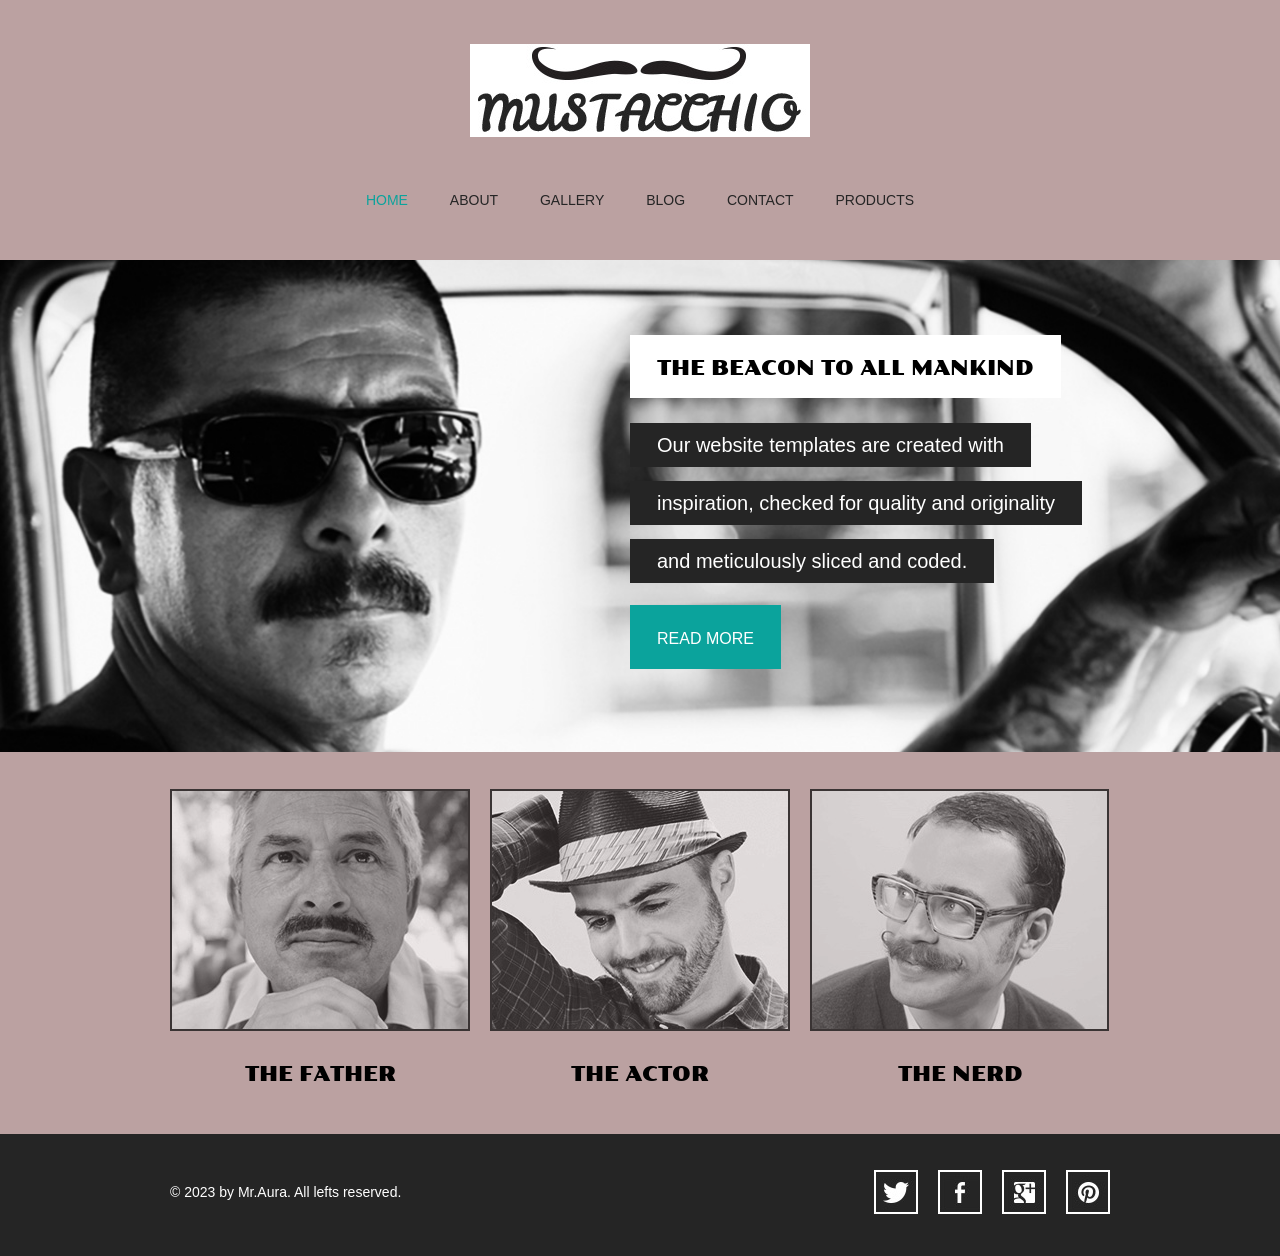
==== index.html @ bd0658ae "Merge branch 'productos'" ====
<!doctype html>
<!-- Website Template by freewebsitetemplates.com -->
<html>
<head>
	<meta charset="UTF-8">
	<meta name="viewport" content="width=device-width, initial-scale=1.0">
	<title>Entusiastas del Mostacho V.2</title>
	<link rel="stylesheet" type="text/css" href="css/style.css">
	<link rel="stylesheet" type="text/css" href="css/mobile.css" media="screen and (max-width : 568px)">
	<script type="text/javascript" src="js/mobile.js"></script>
</head>
<body>
	<div id="header">
		<a href="index.html" class="logo">
			<img src="images/logo.jpg" alt="">
		</a>
		<ul id="navigation">
			<li class="selected">
				<a href="index.html">home</a>
			</li>
			<li>
				<a href="about.html">about</a>
			</li>
			<li>
				<a href="gallery.html">gallery</a>
			</li>
			<li>
				<a href="blog.html">blog</a>
			</li>
			<li>
				<a href="contact.html">contact</a>
			</li>
			<li>
				<a href="products/productos.html">products</a>
			</li>
		</ul>
	</div>
	<div id="body">
		<div id="featured">
			<img src="images/the-beacon.jpg" alt="">
			<div>
				<h2>the beacon to all mankind</h2>
				<span>Our website templates are created with</span>
				<span>inspiration, checked for quality and originality</span>
				<span>and meticulously sliced and coded.</span>
				<a href="blog-single-post.html" class="more">read more</a>
			</div>
		</div>
		<ul>
			<li>
				<a href="gallery.html">
					<img src="images/the-father.jpg" alt="">
					<span>the father</span>
				</a>
			</li>
			<li>
				<a href="gallery.html">
					<img src="images/the-actor.jpg" alt="">
					<span>the actor</span>
				</a>
			</li>
			<li>
				<a href="gallery.html">
					<img src="images/the-nerd.jpg" alt="">
					<span>the nerd</span>
				</a>
			</li>
		</ul>
	</div>
	<div id="footer">
		<div>
			<p>&copy; 2023 by Mr.Aura. All lefts reserved.</p>
			<ul>
				<li>
					<a href="http://freewebsitetemplates.com/go/twitter/" id="twitter">twitter</a>
				</li>
				<li>
					<a href="http://freewebsitetemplates.com/go/facebook/" id="facebook">facebook</a>
				</li>
				<li>
					<a href="http://freewebsitetemplates.com/go/googleplus/" id="googleplus">googleplus</a>
				</li>
				<li>
					<a href="http://pinterest.com/fwtemplates/" id="pinterest">pinterest</a>
				</li>
			</ul>
		</div>
	</div>
</body>
</html>
---- css/style.css ----
/* Website Template by freewebsitetemplates.com */
@font-face {
	font-family: 'poller_oneregular';
	src: url('../fonts/pollerone/pollerone-webfont.eot');
	src: url('../fonts/pollerone/pollerone-webfont.eot?#iefix') format('embedded-opentype'),
		 url('../fonts/pollerone/pollerone-webfont.woff') format('woff'),
		 url('../fonts/pollerone/pollerone-webfont.ttf') format('truetype'),
		 url('../fonts/pollerone/pollerone-webfont.svg#poller_oneregular') format('svg');
}
@font-face {
	font-family: 'leckerli_oneregular';
	src: url('../fonts/leckerlione/leckerlione-regular-webfont.eot');
	src: url('../fonts/leckerlione/leckerlione-regular-webfont.eot?#iefix') format('embedded-opentype'),
		 url('../fonts/leckerlione/leckerlione-regular-webfont.woff') format('woff'),
		 url('../fonts/leckerlione/leckerlione-regular-webfont.ttf') format('truetype'),
		 url('../fonts/leckerlione/leckerlione-regular-webfont.svg#leckerli_oneregular') format('svg');
}

body {
	background: #bba1a1;
	font-family: Arial, Helvetica, sans-serif;
	font-size: 14px;
	font-weight: normal;
	line-height: 1;
	margin: 0;
	min-width: 960px;
	padding: 0;
}
p {
	color: #252525;
	line-height: 24px;
	margin: 0;
	padding: 0;
}
p a {
	color: #252525;
	text-decoration: underline;
}
p a:hover {
	color: #898989;
}
#header {
	margin: 0 auto;
	padding: 44px 0 50px;
	text-align: center;
	width: 960px;
}
#header a.logo {
	display: block;
	margin: 0 auto;
	padding: 0;
	width: 340px;
}
#header a.logo img {
	border: 0;
	display: block;
	margin: 0;
	padding: 0;
}
#header ul {
	margin: 0;
	padding: 56px 0 0;
}
#header ul li {
	display: inline;
	list-style: none;
	margin: 0;
	padding: 0 19px;
}
#header ul li a {
	color: #252525;
	display: inline-block;
	font-family: "Arial Black", Gadget, sans-serif;
	font-size: 14px;
	font-weight: normal;
	margin: 0;
	padding: 0 0 3px;
	text-decoration: none;
	text-transform: uppercase;
}
#header ul li a:hover, #header ul li.selected a {
	color: #0ba39c;
}
#body {
	margin: 0;
	padding: 0 0 30px;
	text-align: center;
}
#body h1 {
	color: #fff;
	display: inline;
	font-family: poller_oneregular;
	font-size: 35px;
	font-weight: normal;
	margin: 0;
	padding: 0;
	text-transform: uppercase;
}
#body h1 span {
	background: #252525;
	display: inline-block;
	padding: 15px 28px 12px;
}
#body > div {
	margin: 0 auto;
	padding: 0;
	width: 960px;
}
#body > div img {
	border: 2px solid #292929;
	margin: 24px 0 0;
	padding: 0;
}
#body > div .article {
	margin: 0 auto;
	padding: 30px 30px 0;
	width: 560px;
}
#body > div .article h2 {
	font-family: "Arial Black", Gadget, sans-serif;
	font-size: 25px;
	font-weight: normal;
	margin: 0 0 30px;
}
#body > div .article h3 {
	color: #252525;
	line-height: 24px;
	margin: 0;
	padding: 0;
}
#body > div .article h4 {
	background: #252525;
	color: #fff;
	display: inline-block;
	font-family: "Arial Black", Gadget, sans-serif;
	font-size: 25px;
	font-weight: normal;
	margin: 0 0 30px;
	padding: 8px 27px 10px;
}
#body > div .article p {
	margin: 0 0 30px;
}
#body div ul {
	margin: 0;
	padding: 24px 10px 0;
	width: 940px;
}
#body div ul li {
	border: 2px solid #1a1a1a;
	display: block;
	list-style: none;
	margin: 0 0 13px;
	overflow: hidden;
	padding: 0;
}
#body div ul li .figure {
	border-right: 2px solid #1a1a1a;
	float: left;
	margin: 0;
	padding: 0;
	width: 376px;
}
#body div ul li img {
	border: 0;
	display: block;
	margin: 0;
	padding: 0;
	opacity: 0.8;
	transition: 0.5s ease-in-out;
}
#body div ul li .figure:hover img {
	opacity: 1;
}
#body div ul li div {
	float: left;
	margin: 0;
	padding: 63px 0 20px;
	width: 558px;
}
#body div ul li div h3 {
	color: #252525;
	font-family: "Arial Black", Gadget, sans-serif;
	font-size: 25px;
	font-weight: normal;
	margin: 0;
	padding: 0;
	text-transform: uppercase;
}
#body div ul li div p {
	padding: 30px 30px 18px;
}
#body div ul li div a.more {
	background: #000;
	color: #fff;
	display: inline-block;
	font-family: "Arial Black", Gadget, sans-serif;
	font-size: 18px;
	font-weight: normal;
	margin: 0;
	padding: 8px 28px;
	text-decoration: none;
	text-transform: uppercase;
}
#body div ul li div a.more:hover {
	color: #252525;
	background: #fff;
	border: 2px solid #252525;
}
#body #featured {
	margin: 0 0 13px;
	padding: 0;
	position: relative;
	width: 100%;
}
#body #featured img {
	border: 0;
	display: block;
	margin: 0;
	padding: 0;
	width: 100%;
}
#body #featured div {
	left: 50%;
	margin-left: -480px;
	margin-top: -171px;
	padding: 0 0 0 470px;
	position: absolute;
	top: 50%;
	text-align: left;
	width: 490px;
}
#body #featured div h2 {
	background: #fff;
	color: #000;
	display: inline-block;
	font-family: poller_oneregular;
	font-size: 20px;
	font-weight: normal;
	margin: 0 0 18px;
	padding: 23px 27px 20px;
	text-transform: uppercase;
}
#body #featured div span {
	background: #252525;
	color: #fff;
	display: inline-block;
	font-size: 20px;
	margin: 7px 0;
	padding: 12px 27px;
}
#body #featured div a {
	background: #0ba39c;
	color: #fff;
	display: inline-block;
	font-size: 16px;
	margin: 15px 0 0;
	padding: 26px 27px 22px;
	text-align: center;
	text-decoration: none;
	text-transform: uppercase;
}
#body #featured div a:hover {
	background: #1fc3bc;
}
#body > ul {
	margin: 0 auto;
	overflow: hidden;
	padding: 24px 0 0;
	width: 960px;
}
#body > ul li {
	display: block;
	float: left;
	margin: 0 10px 20px;
	padding: 0;
	width: 300px;
}
#body > ul li a {
	color: #000;
	display: block;
	font-family: poller_oneregular;
	font-size: 20px;
	font-weight: normal;
	margin: 0;
	padding: 0;
	text-align: center;
	text-decoration: none;
	text-transform: uppercase;
}
#body > ul li a img {
	border: 2px solid #1a1a1a;
	display: block;
	margin: 0;
	padding: 0;
	opacity: .8;
	transition: 0.5s ease-in-out;
}
#body > ul li a:hover img {
	opacity: 1;
}
#body > ul li a span {
	display: block;
	margin: 0;
	padding: 33px 0 0;
}
#body form {
	margin: 0 auto;
	padding: 24px 0 0;
	width: 620px;
}
#body form input, #body form textarea {
	border: 2px solid #252525;
	color: #252525;
	font-family: Arial, Helvetica, sans-serif;
	font-size: 15px;
	font-weight: normal;
	margin: 0 0 37px;
	padding: 20px 10px;
	text-align: center;
	text-transform: uppercase;
	width: 596px;
}
#body form textarea {
	height: 175px;
	overflow: auto;
	resize: none;
}
#body form #send {
	background: #252525;
	color: #fff;
	font-family: "Arial Black", Gadget, sans-serif;
	font-size: 15px;
	font-weight: normal;
	display: inline-block;
	padding: 20px 28px;
	width: auto;
}
#body form #send:hover {
	background: #fff;
	color: #252525;
	cursor: pointer;
}
#footer {
	background: #252525;
	margin: 0;
	padding: 36px 0 42px;
}
#footer div {
	margin: 0 auto;
	overflow: hidden;
	padding: 0;
	width: 960px;
}
#footer div p {
	color: #fff;
	float: left;
	line-height: 44px;
	margin: 0 0 0 10px;
	padding: 0;
}
#footer div ul {
	display: block;
	float: right;
	margin: 0;
	overflow: hidden;
	padding: 0;
	width: 256px;
}
#footer div ul li {
	display: block;
	float: left;
	list-style: none;
	margin: 0 10px;
	padding: 0;
	width: 44px;
}
#footer div ul li a {
	background: url(../images/icons.jpg) no-repeat 0 0;
	display: block;
	height: 44px;
	margin: 0;
	padding: 0;
	text-indent: -99999px;
	width: 44px;
}
#footer div ul li #twitter {
	background-position: 0 0;
}
#footer div ul li #twitter:hover {
	background-position: -44px 0;
}
#footer div ul li #facebook {
	background-position: 0 -44px;
}
#footer div ul li #facebook:hover {
	background-position: -44px -44px;
}
#footer div ul li #googleplus {
	background-position: 0 -88px;
}
#footer div ul li #googleplus:hover {
	background-position: -44px -88px;
}
#footer div ul li #pinterest {
	background-position: 0 -132px;
}
#footer div ul li #pinterest:hover {
	background-position: -44px -132px;
}
---- css/mobile.css ----
/* Website Template by freewebsitetemplates.com */
body {
	min-width: 0;
}
#header {
	padding: 20px 0;
	position: relative;
	width: 100%;
}
#header a.logo {
	width: 80%;
}
#header a.logo img {
	width: 100%;
}
#mobile-navigation {
	background: url(../images/mobile-menu.png) no-repeat 0 0;
	display: block;
	height: 50px;
	margin: 30px auto 0;
	padding: 0;
	width: 50px;
}
#header ul {
	border: 1px solid #fff;
	display: none;
	left: 50%;
	margin-left: -45%;
	padding: 0;
	position: absolute;
	width: 90%;
	z-index: 1001;
}
#header ul li {
	border-top: 1px solid #fff;
	display: block;
	margin: 0;
	padding: 0;
	position: relative;
}
#header > ul > li:first-child {
	border: 0;
}
#header ul li a {
	background: rgba(11, 163, 156, 0.9);
	color: #fff;
	display: block;
	font-family: Arial, Helvetica, sans-serif;
	font-size: 16px;
	font-weight: normal;
	height: 49px;
	line-height: 49px;
	padding: 0 15px;
	text-align: left;
}
#header ul li a:hover, #header ul li.selected a {
	background: rgba(0, 0, 0, 0.9);
	color: #fff;
}
#header ul ul {
	display: none;
	border: 0;
	height: auto;
	left: 0;
	margin: 0;
	position: relative;
	width: 100%;
}
#header ul ul li a {
	text-indent: 15px;
}
#header ul li span {
	background: rgba(11, 163, 156, 0.9) url(../images/mobile-expand.png) no-repeat 0 0;
	border-left: 1px solid #fff;
	display: block;
	height: 49px;
	position: absolute;
	right: 0;
	top: 0;
	width: 50px;
}
#body {
	width: 100%;
}
#body h1 {
	display: block;
	font-size: 20px;
	margin: 0 auto;
	width: 90%;
}
#body h1 span {
	display: block;
	padding: 3%;
	width: 94%;
}
#body > div {
	padding: 0 5%;
	width: 90%;
}
#body > div img {
	margin: 24px 0 30px;
	width: 98%
}
#body > div .article {
	padding: 0;
	width: 100%;
}
#body > div .article h2, #body > div .article h4 {
	font-size: 18px;
	font-weight: bold;
}
#body #featured {
	overflow: hidden;
	margin: 0 0 20px
}
#body #featured img {
	min-width: 960px;
}
#body #featured div {
	left: 0;
	margin: 0;
	padding: 0 2%;
	position: absolute;
	top: 0;
	text-align: left;
	width: 96%;
}
#body #featured div h2 {
	font-size: 14px;
	font-weight: normal;
	margin: 50px 0 10px;
	padding: 8px 5px;
}
#body #featured div span {
	display: block;
	font-size: 14px;
	margin: 10px 0;
	padding: 10px;
}
#body #featured div a {
	font-size: 14px;
	margin: 5px 0 0;
	padding: 10px;
}
#body > ul {
	overflow: visible;
	padding: 0 5%;
	width: 90%;
}
#body ul.gallery {
	padding: 5% 0;
	overflow: hidden;
	width: 100%;
}
#body > ul li {
	float: none;
	margin: 0;
	width: 100%;
}
#body ul.gallery li {
	float: left;
	margin: 0 0 5% 5%;
	width: 42%;
}
#body > ul li a img {
	width: 98%;
}
#body > ul li a span {
	padding: 15px 0;
}
#body div ul {
	margin: 0;
	padding: 20px 0 0;
	width: 100%;
}
#body div ul li {
	overflow: visible;
	padding: 0 0 20px;
	width: 99%;
}
#body div ul li .figure {
	border: 0;
	display: block;
	float: none;
	margin: 0 0 20px;
	width: 100%;
}
#body div ul li .figure img {
	width: 100%;
}
#body div ul li div {
	float: none;
	padding: 0;
	width: 100%;
}
#body div ul li div a.more:hover {
	height: 14px;
	line-height: 14px;
}
#body form {
	width: 100%;
}
#body form input, #body form textarea {
	margin: 0 0 20px;
	padding: 10px;
	width: 84%;
}
#body form #send {
	padding: 10px;
}
#footer {
	padding: 10px 0 25px;
}
#footer div {
	overflow: visible;
	width: 100%;
}
#footer div p {
	float: none;
	margin: 0;
	text-align: center;
}
#footer div ul {
	float: none;
	margin: 0 auto;
	width: 256px;
}
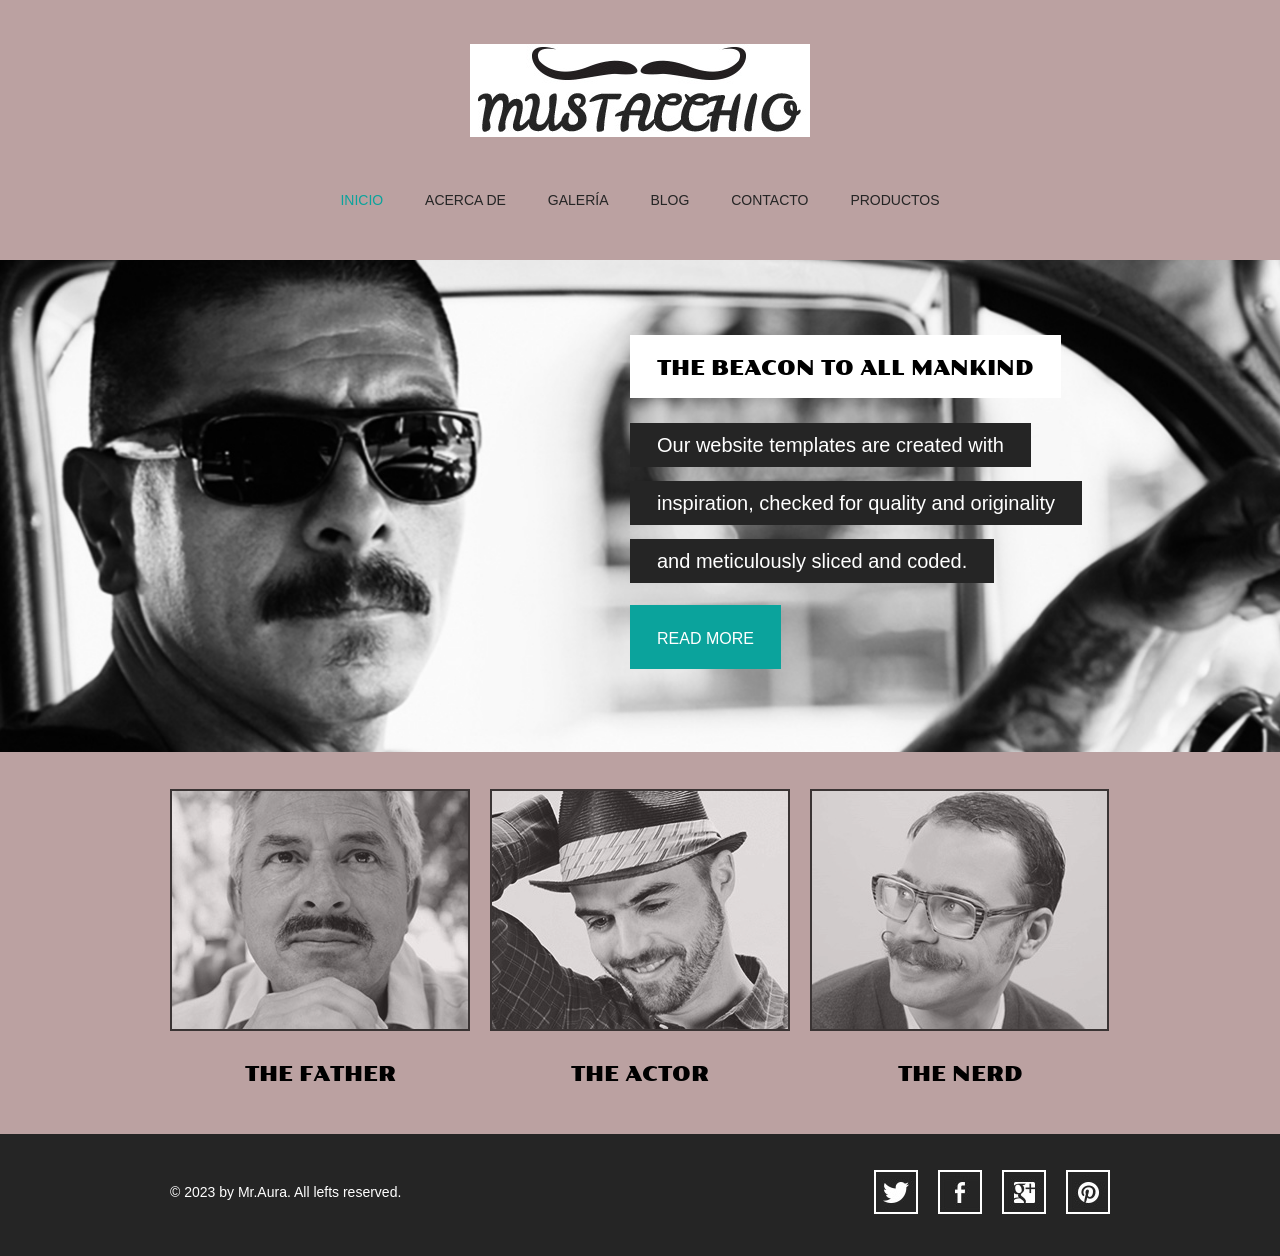
==== commit 62cf7a47: "Index traducido al castellano" ====
--- a/index.html
+++ b/index.html
@@ -16,22 +16,22 @@
 		</a>
 		<ul id="navigation">
 			<li class="selected">
-				<a href="index.html">home</a>
+				<a href="index.html">Inicio</a>
 			</li>
 			<li>
-				<a href="about.html">about</a>
+				<a href="about.html">Acerca de</a>
 			</li>
 			<li>
-				<a href="gallery.html">gallery</a>
+				<a href="gallery.html">Galería</a>
 			</li>
 			<li>
-				<a href="blog.html">blog</a>
+				<a href="blog.html">Blog</a>
 			</li>
 			<li>
-				<a href="contact.html">contact</a>
+				<a href="contact.html">Contacto</a>
 			</li>
 			<li>
-				<a href="products/productos.html">products</a>
+				<a href="products/productos.html">Productos</a>
 			</li>
 		</ul>
 	</div>
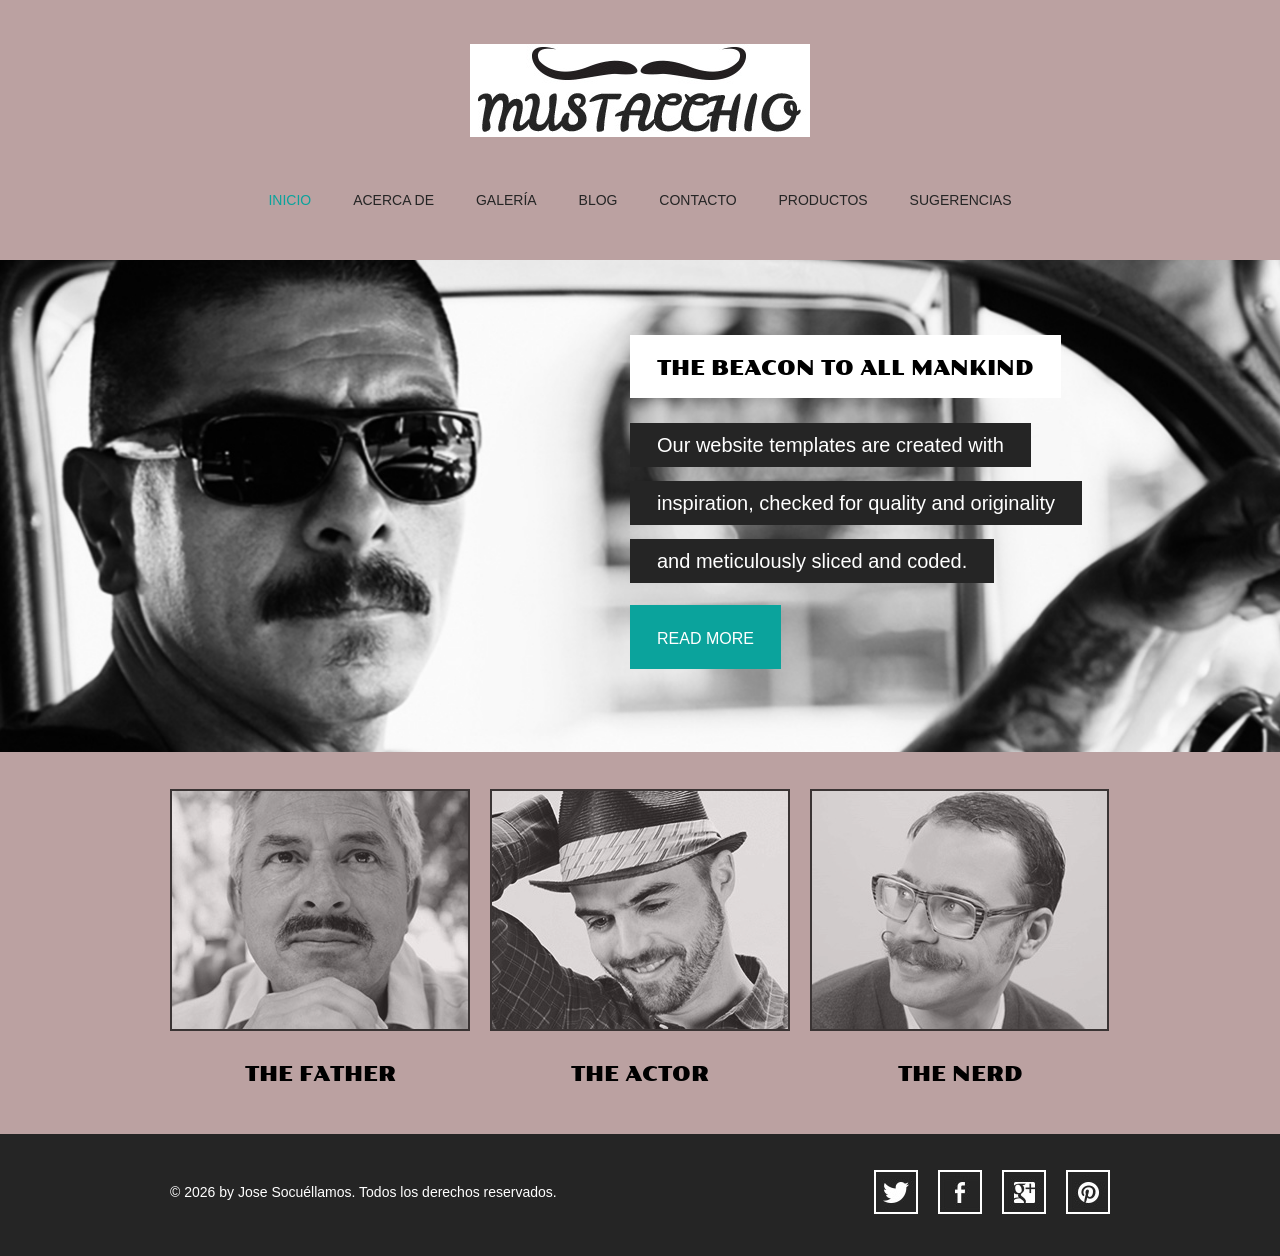
==== commit ade57d31: "Añadida página de sugerencias" ====
--- a/index.html
+++ b/index.html
@@ -32,6 +32,9 @@
 			</li>
 			<li>
 				<a href="products/productos.html">Productos</a>
+			</li>
+			<li>
+				<a href="suggestions.html">Sugerencias</a>
 			</li>
 		</ul>
 	</div>
@@ -69,7 +72,7 @@
 	</div>
 	<div id="footer">
 		<div>
-			<p>&copy; 2023 by Mr.Aura. All lefts reserved.</p>
+			<p>&copy; 2026 by Jose Socuéllamos. Todos los derechos reservados.</p>
 			<ul>
 				<li>
 					<a href="http://freewebsitetemplates.com/go/twitter/" id="twitter">twitter</a>
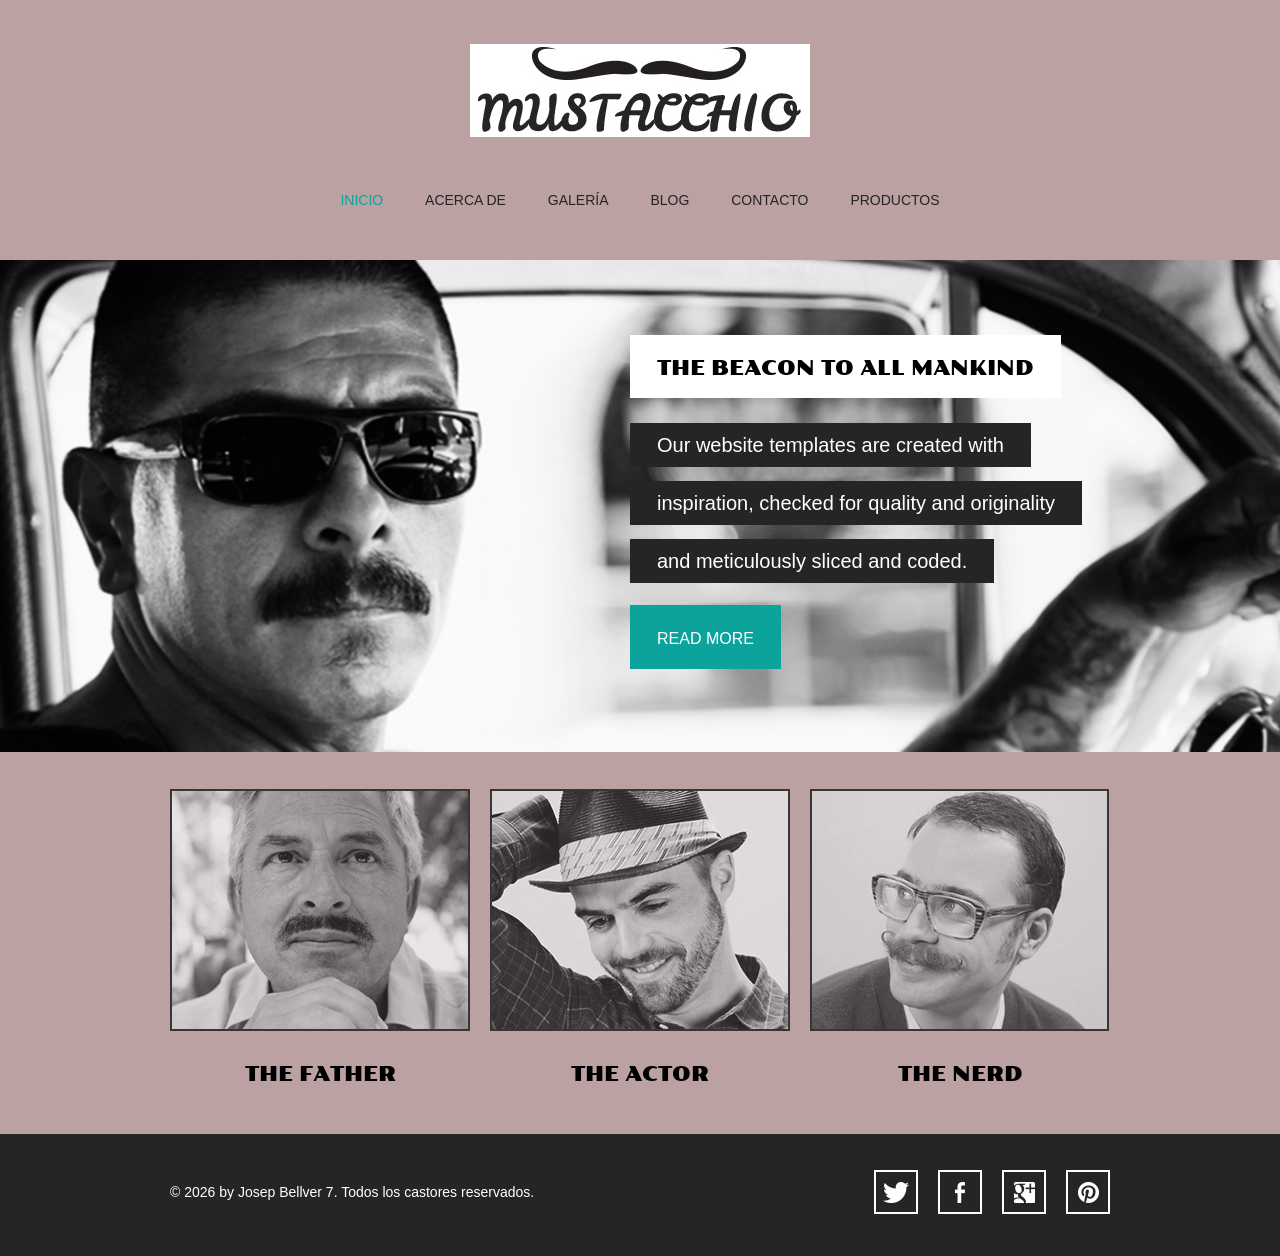
==== commit 02c9dd43: "Footer personalizado" ====
--- a/index.html
+++ b/index.html
@@ -32,9 +32,6 @@
 			</li>
 			<li>
 				<a href="products/productos.html">Productos</a>
-			</li>
-			<li>
-				<a href="suggestions.html">Sugerencias</a>
 			</li>
 		</ul>
 	</div>
@@ -72,7 +69,7 @@
 	</div>
 	<div id="footer">
 		<div>
-			<p>&copy; 2026 by Jose Socuéllamos. Todos los derechos reservados.</p>
+			<p>&copy; 2026 by Josep Bellver 7. Todos los castores reservados.</p>
 			<ul>
 				<li>
 					<a href="http://freewebsitetemplates.com/go/twitter/" id="twitter">twitter</a>
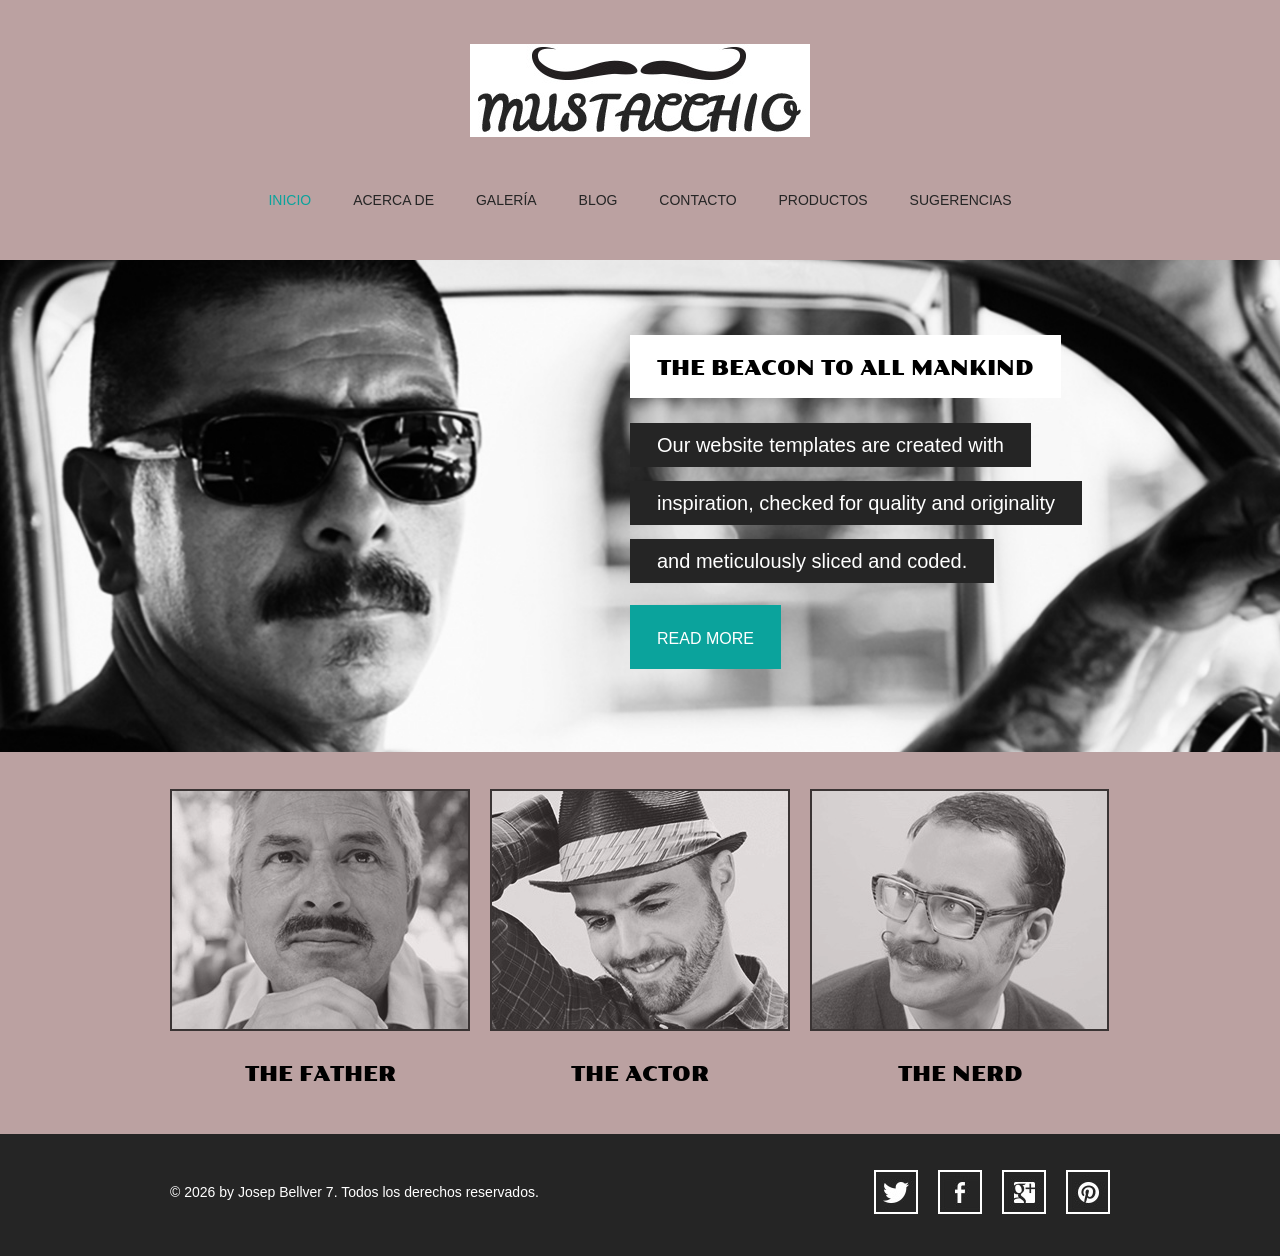
==== commit 0ca4f0c1: "Fusión con rama sugerencias" ====
--- a/index.html
+++ b/index.html
@@ -32,6 +32,9 @@
 			</li>
 			<li>
 				<a href="products/productos.html">Productos</a>
+			</li>
+			<li>
+				<a href="suggestions.html">Sugerencias</a>
 			</li>
 		</ul>
 	</div>
@@ -69,7 +72,7 @@
 	</div>
 	<div id="footer">
 		<div>
-			<p>&copy; 2026 by Josep Bellver 7. Todos los castores reservados.</p>
+			<p>&copy; 2026 by Josep Bellver 7. Todos los derechos reservados.</p>
 			<ul>
 				<li>
 					<a href="http://freewebsitetemplates.com/go/twitter/" id="twitter">twitter</a>
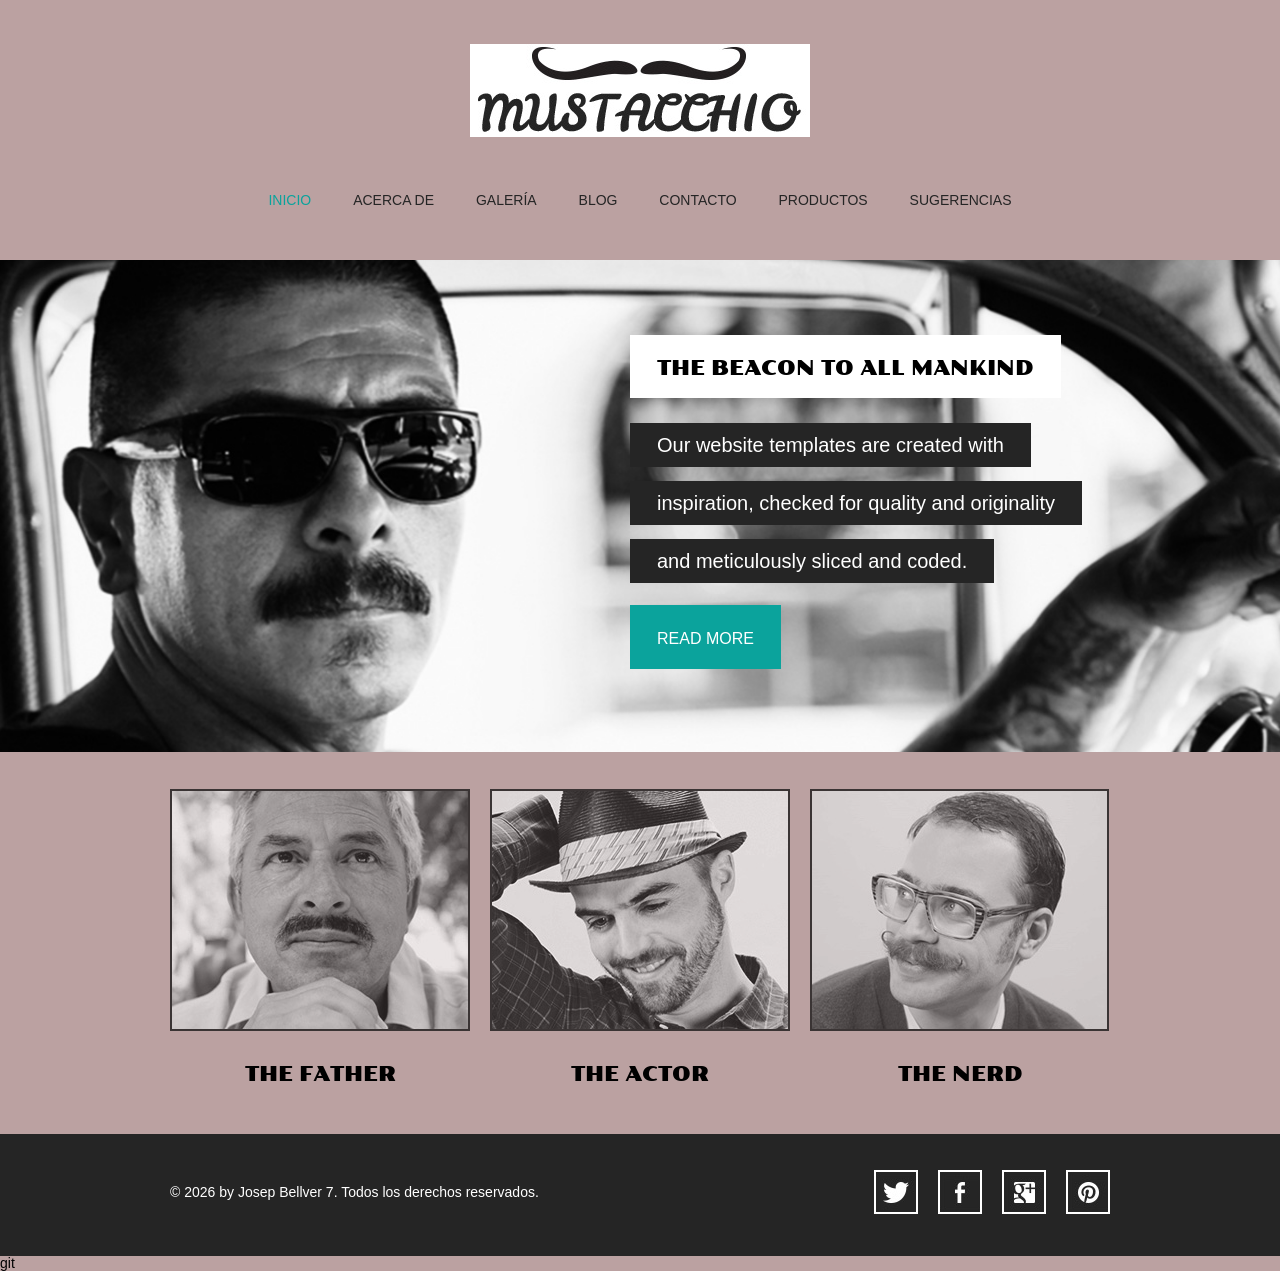
==== commit 1d193d8f: "Commit de prueba" ====
--- a/index.html
+++ b/index.html
@@ -91,3 +91,4 @@
 	</div>
 </body>
 </html>
+git 
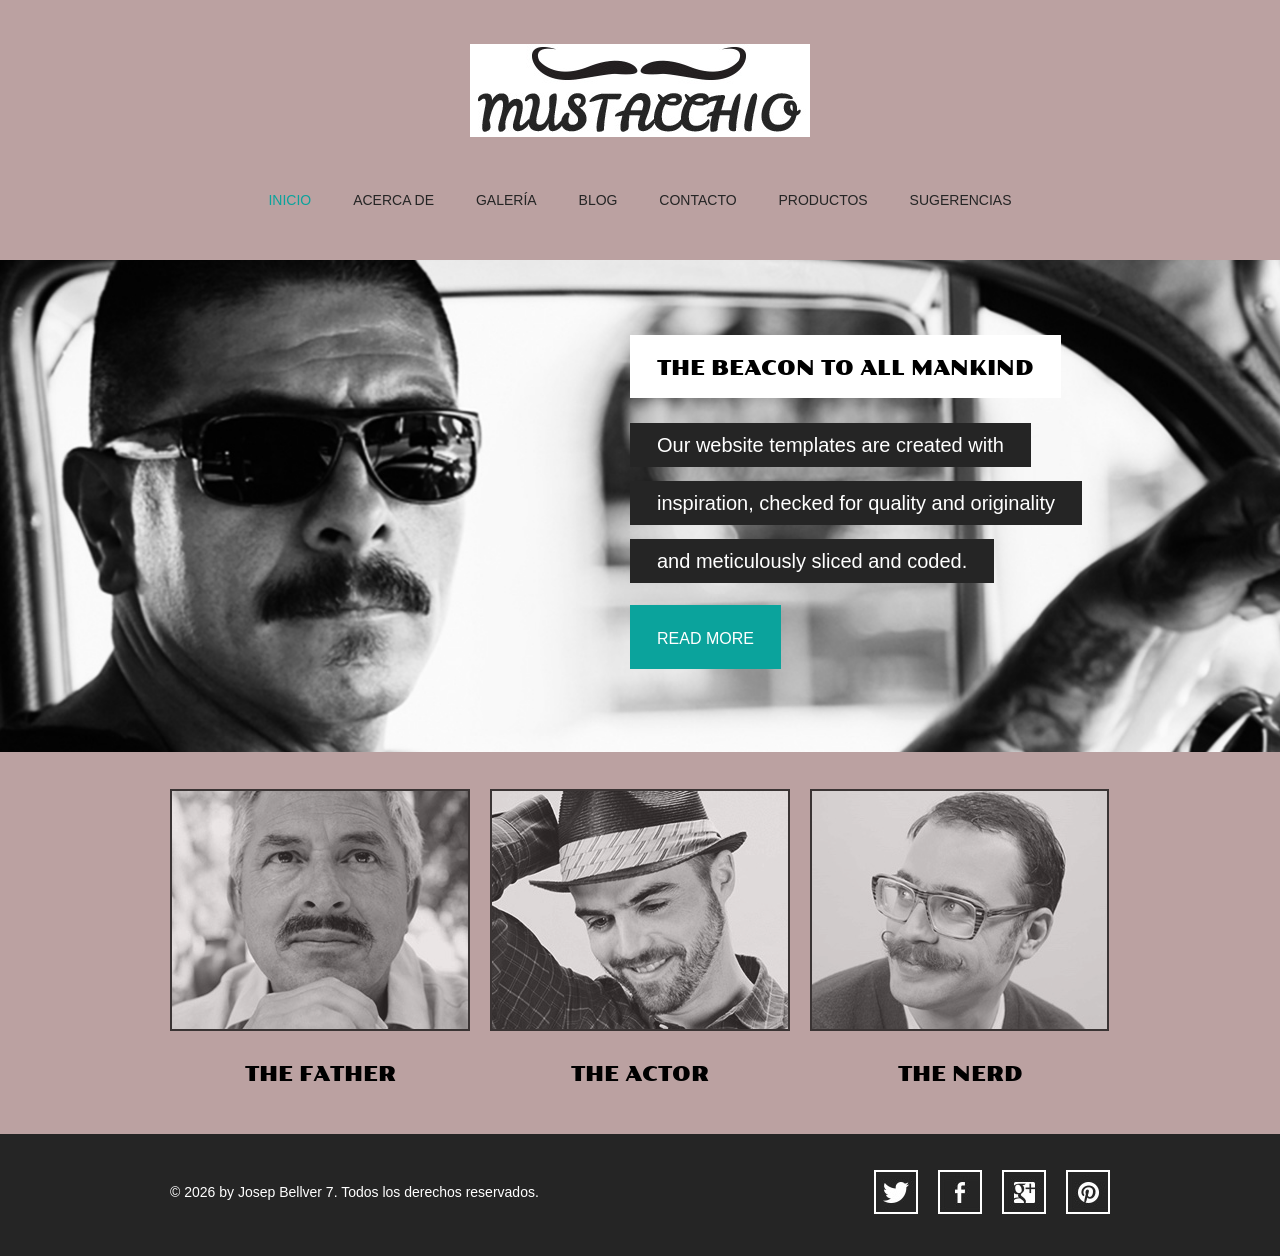
==== commit feed0890: "Cambios que quiero borrar" ====
--- a/index.html
+++ b/index.html
@@ -90,5 +90,4 @@
 		</div>
 	</div>
 </body>
-</html>
-git +</html>
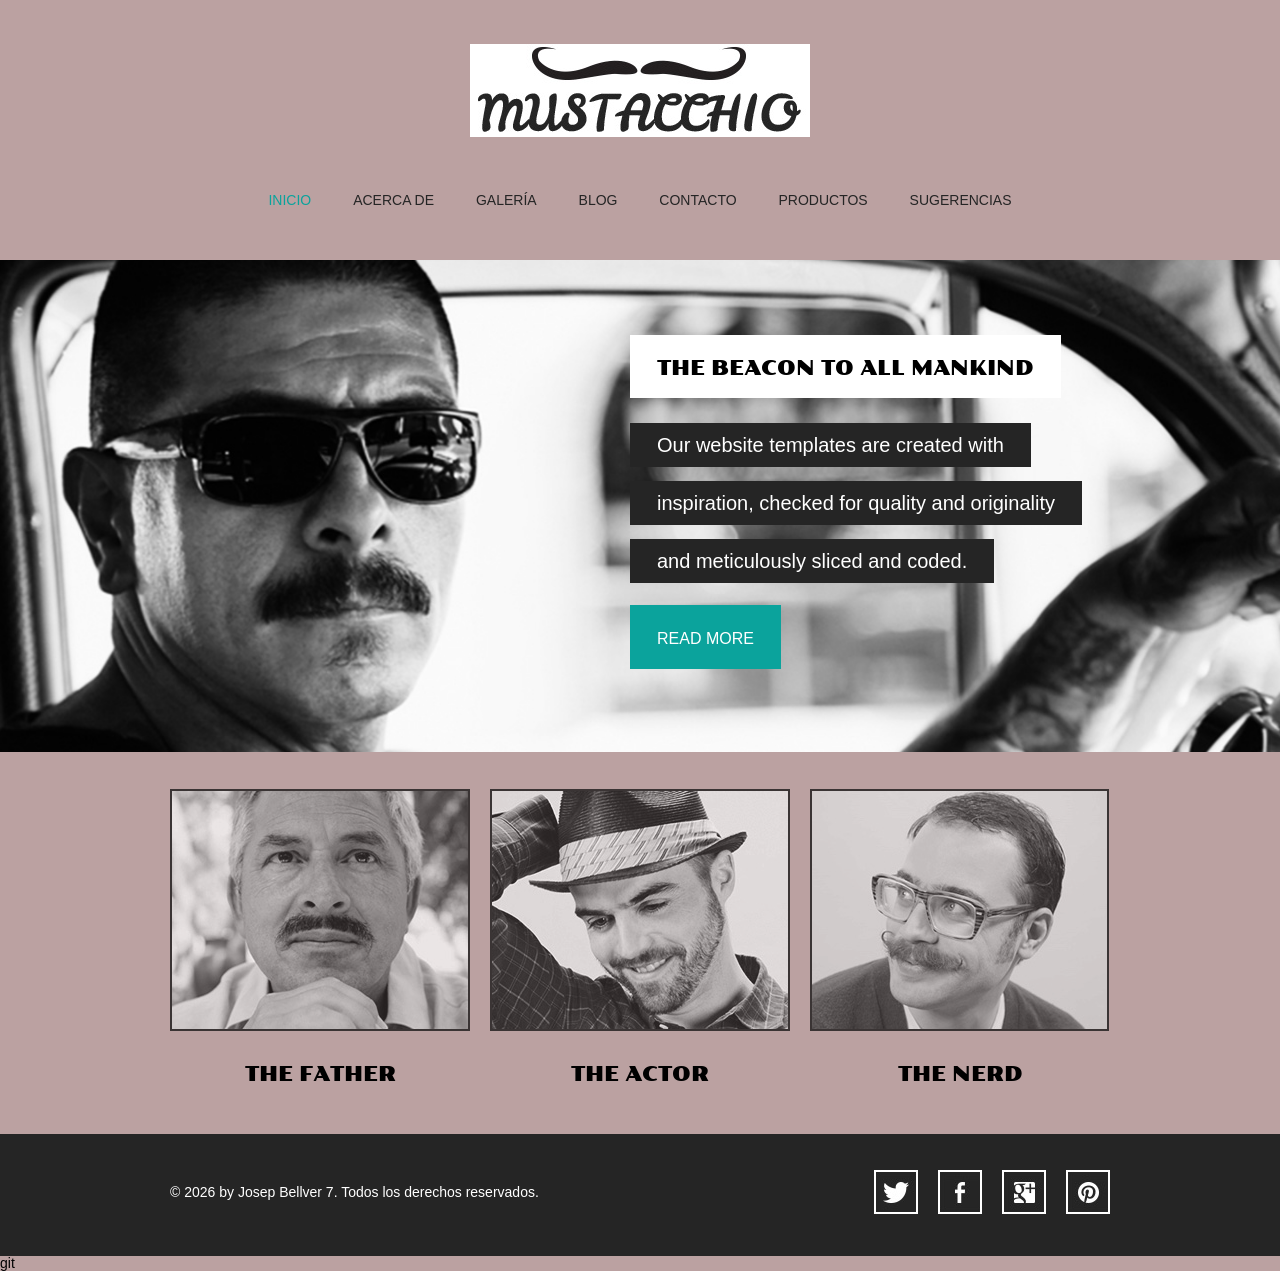
==== commit 64136dbc: "Detectados errores en nuevos archivos This reverts commit feed08904d6b5ce5d17ebbb27266c5f7ac7b49ef." ====
--- a/index.html
+++ b/index.html
@@ -90,4 +90,5 @@
 		</div>
 	</div>
 </body>
-</html>+</html>
+git 
